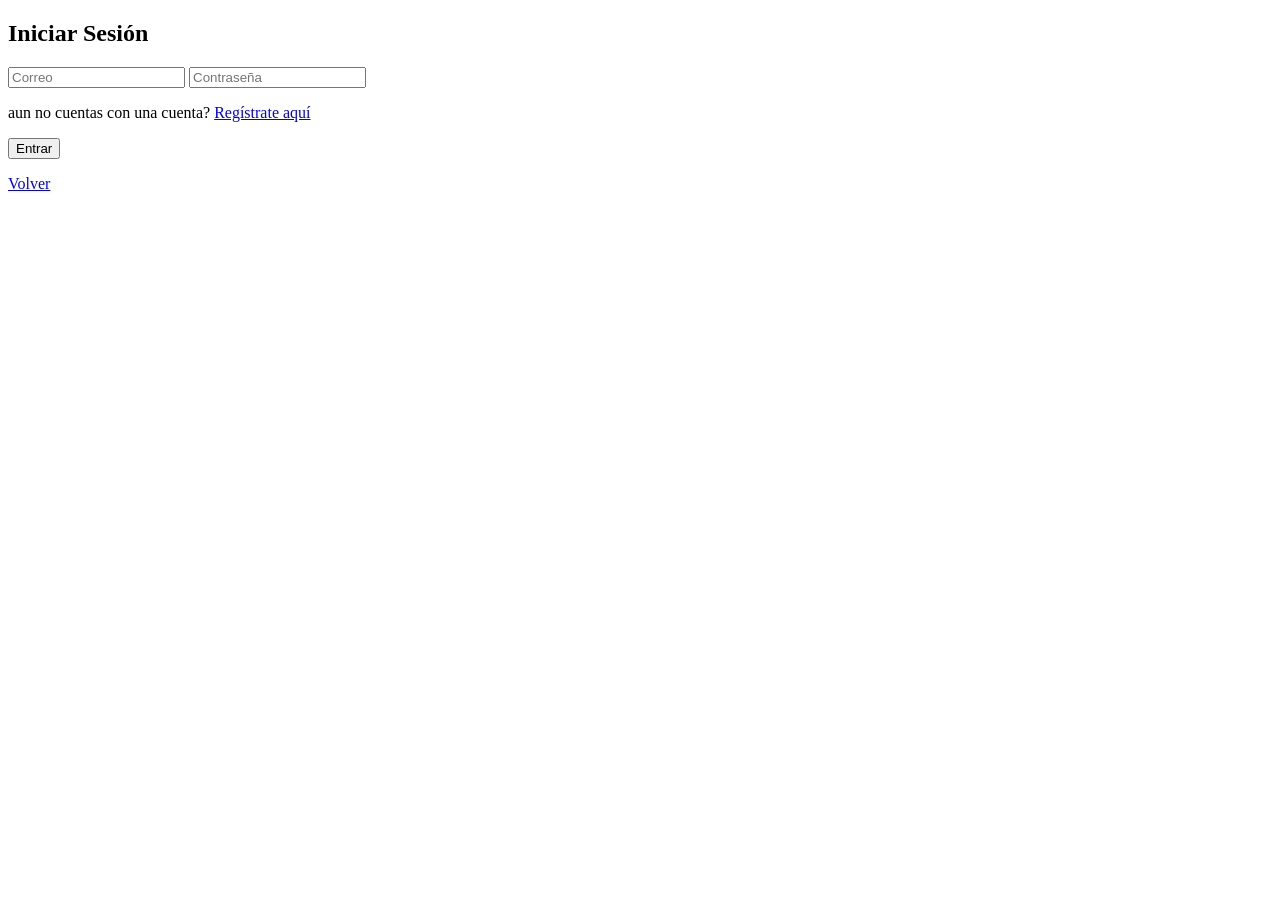
==== administrador.html @ 9d904f2b "primer comiit" ====
<!DOCTYPE html>
<html lang="es">

<head>
    <meta charset="UTF-8">
    <title>Panel Administrador</title>
    <link rel="stylesheet" href="Estilos/Adminnistracion_styles.css">
</head>

<body>
    <div class="divPricipal">
        <header>
            <h2>⚙️ Panel de Administrador</h2>
            <a href="index.html">Inicio</a>
        </header>

        
        <div id="divListado">
                <h3>Lista de Actividades</h3>
        </div>


        <div class="divFormulario">
            <h3>Crear / Editar Actividad</h3>
            <input type="hidden" id="idActividad">

            <input type="text" id="nombre" placeholder="Nombre">
            <input type="text" id="descripcion" placeholder="Descripción">
            <input type="number" id="cupo" placeholder="Cupo">

            <select id="organizador"></select>

            <button onclick="guardarActividad()">Guardar</button>
        </div>


        
    </div>


    <script src="Scripts/db.js"></script>
    <script src="Scripts/admin.js"></script>

    <script>
        inicializarDB();

        // Validar acceso
        const usuario = JSON.parse(localStorage.getItem("usuarioActual"));

        if (!usuario || usuario.rol !== "administrador") {
            alert("Acceso no autorizado");
            window.location.href = "login.html";
        }

        // Cargar datos
        cargarOrganizadores();
        mostrarActividades();
    </script>

</body>

</html>
---- Estilos/Adminnistracion_styles.css ----
*{
    box-sizing: border-box;
    margin: 0;
    padding: 0;
    font-family:'roboto', sans-serif;
}
body{
    background-color: #f0f0f0;

    height: 100vh;
    justify-content: center;
    align-items:baseline;
}
 header{
    grid-column: 1 / 3;
    background-color: #27462e;
    color: white;
    padding: 20px;
    display: grid;
    justify-content: space-between;
    align-items: center;
 }
.divPricipal{
    width: 100%;
    height: 100%;
    max-width: 1200px;
    background: white;
    border-radius: 8px;
    box-shadow: 0 4px 8px rgba(0, 0, 0, 0.1);
    overflow: hidden;
    display: grid;
    grid-template-columns: 250px 1fr;
    grid-template-rows: auto 1fr;
}
.divFormulario{
    grid-column: 2 / 3; /* centro */
    grid-row: 2;
    background-color: #9f9f9f;
    padding: 20px;
    max-width: 600px;



}

#divListado{
    grid-column: 1 / 2;
    grid-row: 2;
  width: 250px;
  background-color: #27462e;
  color: white;
  padding: 20px;
  display: flex;
  flex-direction: column;

}
#divListado h3{
    margin-bottom: 20px;
    font-size: 24px;
    color: white;
    text-align: center;
}
#divListado a{
    color: white;
    text-decoration: none;
    margin-bottom: 0px;
    padding: 10px;
    border-radius: 5px;
    transition: background 0.3s;

}
#divListado a:hover{
    background-color: #3e8e41;
}
.actividad{
    background-color: #27462e;
    padding: 0px;
    margin-bottom: 10px;
    border-radius: 5px;
    display: flex;
}
.actividad button{
    margin-left: auto;
    padding: 5px 10px;
    border: none;
    background-color: #4CAF50;
    color: white;
    border-radius: 5px;
    cursor: pointer;
}
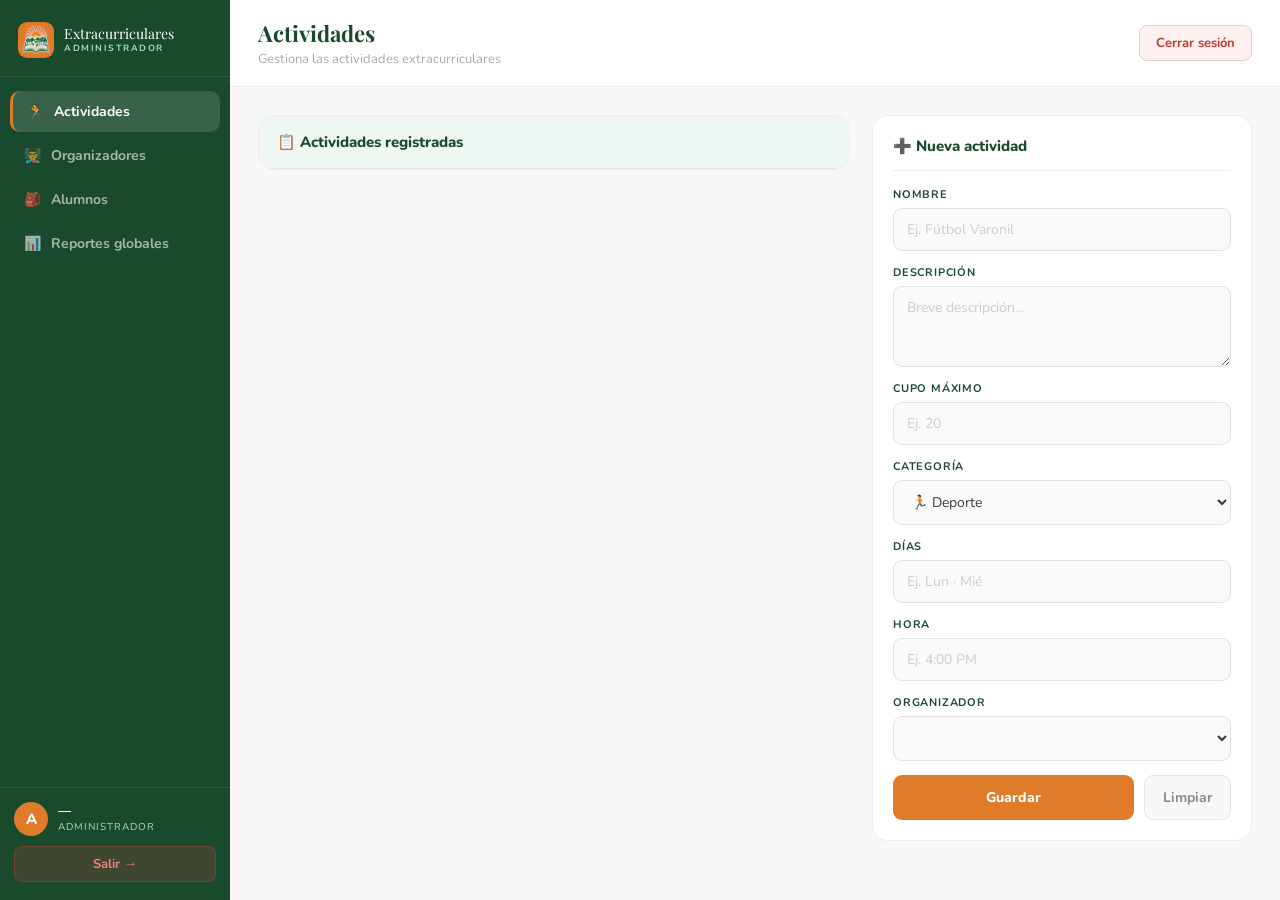
==== commit 2f87d7d3: "cambios al panel administrador" ====
--- a/administrador.html
+++ b/administrador.html
@@ -1,62 +1,220 @@
 <!DOCTYPE html>
 <html lang="es">
-
 <head>
     <meta charset="UTF-8">
-    <title>Panel Administrador</title>
+    <meta name="viewport" content="width=device-width, initial-scale=1.0">
+    <title>Panel Administrador · Sistema Escolar</title>
     <link rel="stylesheet" href="Estilos/Adminnistracion_styles.css">
 </head>
-
 <body>
-    <div class="divPricipal">
-        <header>
-            <h2>⚙️ Panel de Administrador</h2>
-            <a href="index.html">Inicio</a>
+
+<div class="admin-layout">
+
+    <!-- ═══ SIDEBAR ═══ -->
+    <aside class="sidebar">
+        <div class="sidebar-logo">
+            <div class="logo-icon"><img src="img/logo Bordeado.png" alt=""></div>
+            <div>
+                <span class="logo-text">Extracurriculares</span>
+                <span class="logo-sub">Administrador</span>
+            </div>
+        </div>
+
+        <nav class="sidebar-nav">
+            <button class="snav-btn active" data-seccion="actividades">
+                <span>🏃</span> Actividades
+            </button>
+            <button class="snav-btn" data-seccion="organizadores">
+                <span>👨‍🏫</span> Organizadores
+            </button>
+            <button class="snav-btn" data-seccion="alumnos">
+                <span>🎒</span> Alumnos
+            </button>
+            <button class="snav-btn" data-seccion="reportes">
+                <span>📊</span> Reportes globales
+            </button>
+        </nav>
+
+        <div class="sidebar-footer">
+            <div class="sidebar-user">
+                <div class="su-avatar" id="sb-avatar">A</div>
+                <div>
+                    <span class="su-nombre" id="sb-nombre">—</span>
+                    <span class="su-rol">Administrador</span>
+                </div>
+            </div>
+            <button class="btn-logout-sb" onclick="cerrarSesion()">Salir →</button>
+        </div>
+    </aside>
+
+    <!-- ═══ MAIN ═══ -->
+    <main class="admin-main">
+
+        <header class="admin-header">
+            <div>
+                <h1 class="admin-titulo"    id="titulo-seccion">Actividades</h1>
+                <p  class="admin-subtitulo" id="sub-seccion">Gestiona las actividades extracurriculares</p>
+            </div>
+            <button class="btn-logout-header" onclick="cerrarSesion()">Cerrar sesión</button>
         </header>
 
-        
-        <div id="divListado">
-                <h3>Lista de Actividades</h3>
-        </div>
-
-
-        <div class="divFormulario">
-            <h3>Crear / Editar Actividad</h3>
-            <input type="hidden" id="idActividad">
-
-            <input type="text" id="nombre" placeholder="Nombre">
-            <input type="text" id="descripcion" placeholder="Descripción">
-            <input type="number" id="cupo" placeholder="Cupo">
-
-            <select id="organizador"></select>
-
-            <button onclick="guardarActividad()">Guardar</button>
-        </div>
-
-
-        
-    </div>
-
-
-    <script src="Scripts/db.js"></script>
-    <script src="Scripts/admin.js"></script>
-
-    <script>
-        inicializarDB();
-
-        // Validar acceso
-        const usuario = JSON.parse(localStorage.getItem("usuarioActual"));
-
-        if (!usuario || usuario.rol !== "administrador") {
-            alert("Acceso no autorizado");
-            window.location.href = "login.html";
-        }
-
-        // Cargar datos
-        cargarOrganizadores();
-        mostrarActividades();
-    </script>
+        <!-- ══ ACTIVIDADES ══ -->
+        <section class="seccion active" id="sec-actividades">
+            <div class="panel-split">
+
+                <div class="panel-lista">
+                    <h3 class="panel-h3">📋 Actividades registradas</h3>
+                    <div id="divListado"></div>
+                </div>
+
+                <div class="panel-form">
+                    <h3 class="panel-h3" id="form-act-titulo">➕ Nueva actividad</h3>
+                    <input type="hidden" id="idActividad">
+
+                    <div class="form-group">
+                        <label>Nombre</label>
+                        <input type="text" id="nombre" placeholder="Ej. Fútbol Varonil">
+                    </div>
+                    <div class="form-group">
+                        <label>Descripción</label>
+                        <textarea id="descripcion" placeholder="Breve descripción..." rows="3"></textarea>
+                    </div>
+                    <div class="form-group">
+                        <label>Cupo máximo</label>
+                        <input type="number" id="cupo" placeholder="Ej. 20" min="1">
+                    </div>
+                    <div class="form-group">
+                        <label>Categoría</label>
+                        <select id="categoria">
+                            <option value="deporte">🏃 Deporte</option>
+                            <option value="arte">🎨 Arte</option>
+                            <option value="ciencia">🔬 Ciencia</option>
+                            <option value="cultura">🎭 Cultura</option>
+                            <option value="musica">🎸 Música</option>
+                        </select>
+                    </div>
+                    <div class="form-group">
+                        <label>Días</label>
+                        <input type="text" id="dias" placeholder="Ej. Lun · Mié">
+                    </div>
+                    <div class="form-group">
+                        <label>Hora</label>
+                        <input type="text" id="hora" placeholder="Ej. 4:00 PM">
+                    </div>
+                    <div class="form-group">
+                        <label>Organizador</label>
+                        <select id="organizador"></select>
+                    </div>
+
+                    <div class="form-actions">
+                        <button class="btn-guardar" onclick="guardarActividad()">Guardar</button>
+                        <button class="btn-limpiar" onclick="limpiarFormulario()">Limpiar</button>
+                    </div>
+                </div>
+            </div>
+        </section>
+
+        <!-- ══ ORGANIZADORES ══ -->
+        <section class="seccion" id="sec-organizadores">
+            <div class="panel-split">
+
+                <div class="panel-lista">
+                    <h3 class="panel-h3">📋 Organizadores registrados</h3>
+                    <div id="divListadoOrg"></div>
+                </div>
+
+                <div class="panel-form">
+                    <h3 class="panel-h3" id="form-org-titulo">➕ Nuevo organizador</h3>
+                    <input type="hidden" id="idOrganizador">
+
+                    <div class="form-group">
+                        <label>Nombre completo</label>
+                        <input type="text" id="org-nombre" placeholder="Nombre del organizador">
+                    </div>
+                    <div class="form-group">
+                        <label>Correo</label>
+                        <input type="email" id="org-correo" placeholder="correo@escuela.com">
+                    </div>
+                    <div class="form-group">
+                        <label>Matrícula</label>
+                        <input type="text" id="org-matricula" placeholder="Ej. ORG-001">
+                    </div>
+                    <div class="form-group">
+                        <label>Contraseña</label>
+                        <input type="password" id="org-password" placeholder="••••••••">
+                    </div>
+
+                    <div class="form-actions">
+                        <button class="btn-guardar" onclick="guardarOrganizador()">Guardar</button>
+                        <button class="btn-limpiar" onclick="limpiarFormularioOrganizador()">Limpiar</button>
+                    </div>
+                </div>
+            </div>
+        </section>
+
+        <!-- ══ ALUMNOS ══ -->
+        <section class="seccion" id="sec-alumnos">
+            <div class="panel-split">
+
+                <div class="panel-lista">
+                    <h3 class="panel-h3">📋 Alumnos registrados</h3>
+                    <div id="divListadoAlm"></div>
+                </div>
+
+                <div class="panel-form">
+                    <h3 class="panel-h3" id="form-alm-titulo">➕ Nuevo alumno</h3>
+                    <input type="hidden" id="idAlumno">
+
+                    <div class="form-group">
+                        <label>Nombre completo</label>
+                        <input type="text" id="alm-nombre" placeholder="Nombre del alumno">
+                    </div>
+                    <div class="form-group">
+                        <label>Correo</label>
+                        <input type="email" id="alm-correo" placeholder="correo@escuela.com">
+                    </div>
+                    <div class="form-group">
+                        <label>Matrícula</label>
+                        <input type="text" id="alm-matricula" placeholder="Ej. 2024001">
+                    </div>
+                    <div class="form-group">
+                        <label>Contraseña</label>
+                        <input type="password" id="alm-password" placeholder="••••••••">
+                    </div>
+
+                    <div class="form-actions">
+                        <button class="btn-guardar" onclick="guardarAlumno()">Guardar</button>
+                        <button class="btn-limpiar" onclick="limpiarFormularioAlumno()">Limpiar</button>
+                    </div>
+                </div>
+            </div>
+        </section>
+
+        <!-- ══ REPORTES GLOBALES ══ -->
+        <section class="seccion" id="sec-reportes">
+
+            <!-- Tarjetas globales -->
+            <div class="reporte-resumen" id="stats-globales"></div>
+
+            <!-- Filtro por actividad -->
+            <div class="reportes-filtro">
+                <div class="form-group">
+                    <label>Ver detalle de actividad</label>
+                    <select id="reporte-actividad" onchange="generarReporte()"></select>
+                </div>
+            </div>
+
+            <div id="reporte-container">
+                <p class="lista-hint">Selecciona una actividad para ver su detalle.</p>
+            </div>
+
+        </section>
+
+    </main>
+</div>
+
+<script src="Scripts/db.js"></script>
+<script src="Scripts/admin.js"></script>
 
 </body>
-
-</html>
+</html>
--- a/Estilos/Adminnistracion_styles.css
+++ b/Estilos/Adminnistracion_styles.css
@@ -1,95 +1,727 @@
-*{
-    box-sizing: border-box;
-    margin: 0;
-    padding: 0;
-    font-family:'roboto', sans-serif;
-}
-body{
-    background-color: #f0f0f0;
-
+/* =============================================
+   admin_style.css — Panel Administrador
+   ============================================= */
+
+@import url('https://fonts.googleapis.com/css2?family=Nunito:wght@400;600;700;800&family=Playfair+Display:wght@700&display=swap');
+
+:root {
+    --verde-oscuro:  #1a4a2e;
+    --verde-medio:   #2d7a4f;
+    --verde-claro:   #4caf7d;
+    --verde-menta:   #a8dfc0;
+    --verde-fondo:   #eef7f2;
+    --naranja-fuerte:#e07b2a;
+    --naranja-medio: #f0a050;
+    --naranja-claro: #fde9d0;
+    --blanco:        #ffffff;
+    --gris-texto:    #3a3a3a;
+    --gris-suave:    #f8f8f6;
+    --gris-borde:    rgba(0,0,0,0.07);
+    --sidebar-w:     230px;
+}
+
+*, *::before, *::after { box-sizing: border-box; margin: 0; padding: 0; }
+html, body { height: 100%; }
+
+body {
+    font-family: 'Nunito', sans-serif;
+    background: var(--gris-suave);
+    color: var(--gris-texto);
+}
+
+/* ═══════════════════════════════════════════
+   LAYOUT GENERAL
+═══════════════════════════════════════════ */
+.admin-layout {
+    display: flex;
+    min-height: 100vh;
+}
+
+/* ═══════════════════════════════════════════
+   SIDEBAR
+═══════════════════════════════════════════ */
+.sidebar {
+    width: var(--sidebar-w);
+    background: var(--verde-oscuro);
+    display: flex;
+    flex-direction: column;
+    flex-shrink: 0;
+    position: sticky;
+    top: 0;
     height: 100vh;
-    justify-content: center;
-    align-items:baseline;
-}
- header{
-    grid-column: 1 / 3;
-    background-color: #27462e;
-    color: white;
+    overflow-y: auto;
+}
+
+/* Logo */
+.sidebar-logo {
+    display: flex;
+    align-items: center;
+    gap: 10px;
+    padding: 22px 18px 18px;
+    border-bottom: 1px solid rgba(255,255,255,0.08);
+}
+
+
+
+.logo-icon {
+    width: 36px; height: 36px;
+    background: var(--naranja-fuerte);
+    border-radius: 9px;
+    display: flex; align-items: center; justify-content: center;
+    font-size: 17px; flex-shrink: 0;
+}
+.logo-icon img{
+    width: 80%;
+    height: 80%;
+}
+
+.logo-text {
+    font-family: 'Playfair Display', serif;
+    font-size: 14px; color: #fff;
+    display: block; line-height: 1.2;
+}
+
+.logo-sub {
+    font-size: 9px; color: var(--verde-menta);
+    letter-spacing: 1.5px; text-transform: uppercase;
+    font-weight: 700; display: block;
+}
+
+/* Nav botones */
+.sidebar-nav {
+    display: flex;
+    flex-direction: column;
+    padding: 14px 10px;
+    gap: 3px;
+    flex: 1;
+}
+
+.snav-btn {
+    display: flex;
+    align-items: center;
+    gap: 10px;
+    background: transparent;
+    border: none;
+    color: rgba(255,255,255,0.6);
+    font-family: 'Nunito', sans-serif;
+    font-size: 14px; font-weight: 700;
+    padding: 11px 14px;
+    border-radius: 10px;
+    cursor: pointer;
+    text-align: left;
+    transition: background 0.15s, color 0.15s;
+}
+
+.snav-btn:hover {
+    background: rgba(255,255,255,0.08);
+    color: rgba(255,255,255,0.9);
+}
+
+.snav-btn.active {
+    background: rgba(255,255,255,0.13);
+    color: #fff;
+    border-left: 3px solid var(--naranja-fuerte);
+}
+
+/* Footer del sidebar */
+.sidebar-footer {
+    padding: 14px 14px 18px;
+    border-top: 1px solid rgba(255,255,255,0.08);
+    display: flex;
+    flex-direction: column;
+    gap: 10px;
+}
+
+.sidebar-user {
+    display: flex;
+    align-items: center;
+    gap: 10px;
+}
+
+.su-avatar {
+    width: 34px; height: 34px; flex-shrink: 0;
+    background: var(--naranja-fuerte);
+    border-radius: 50%;
+    display: flex; align-items: center; justify-content: center;
+    font-size: 15px; font-weight: 800; color: #fff;
+}
+
+.su-nombre {
+    display: block;
+    font-size: 13px; font-weight: 700; color: #fff;
+    line-height: 1.2;
+}
+
+.su-rol {
+    display: block;
+    font-size: 10px; color: var(--verde-menta);
+    text-transform: uppercase; letter-spacing: 1px;
+}
+
+.btn-logout-sb {
+    background: rgba(220,60,60,0.2);
+    border: 1px solid rgba(220,60,60,0.3);
+    color: #f08080;
+    font-family: 'Nunito', sans-serif;
+    font-size: 13px; font-weight: 700;
+    padding: 8px; border-radius: 8px;
+    cursor: pointer; width: 100%;
+    transition: background 0.2s;
+}
+
+.btn-logout-sb:hover { background: rgba(192,57,43,0.6); color: #fff; }
+
+/* ═══════════════════════════════════════════
+   MAIN
+═══════════════════════════════════════════ */
+.admin-main {
+    flex: 1;
+    display: flex;
+    flex-direction: column;
+    min-width: 0;
+    overflow-y: auto;
+}
+
+/* Header */
+.admin-header {
+    background: var(--blanco);
+    border-bottom: 1px solid var(--gris-borde);
+    padding: 18px 28px;
+    display: flex;
+    align-items: center;
+    justify-content: space-between;
+    position: sticky;
+    top: 0;
+    z-index: 50;
+}
+
+.admin-titulo {
+    font-family: 'Playfair Display', serif;
+    font-size: 22px; color: var(--verde-oscuro);
+}
+
+.admin-subtitulo {
+    font-size: 13px; color: #aaa; margin-top: 2px;
+}
+
+.btn-logout-header {
+    background: #fff0f0;
+    color: #c0392b;
+    border: 1.5px solid #f5c6c6;
+    font-family: 'Nunito', sans-serif;
+    font-size: 13px; font-weight: 700;
+    padding: 8px 16px; border-radius: 8px;
+    cursor: pointer; transition: all 0.2s;
+}
+
+.btn-logout-header:hover { background: #c0392b; color: #fff; }
+
+/* Secciones */
+.seccion { display: none; padding: 28px; }
+.seccion.active { display: block; }
+
+/* ═══════════════════════════════════════════
+   PANEL SPLIT (lista + formulario)
+═══════════════════════════════════════════ */
+.panel-split {
+    display: grid;
+    grid-template-columns: 1fr 380px;
+    gap: 22px;
+    align-items: flex-start;
+}
+
+/* Panel lista */
+.panel-lista {
+    background: var(--blanco);
+    border-radius: 16px;
+    border: 1px solid var(--gris-borde);
+    overflow: hidden;
+}
+
+.panel-h3 {
+    font-size: 15px; font-weight: 800;
+    color: var(--verde-oscuro);
+    padding: 16px 18px;
+    border-bottom: 1px solid var(--gris-borde);
+    background: var(--verde-fondo);
+}
+
+/* Filas de la lista */
+.item-fila {
+    display: flex;
+    align-items: center;
+    padding: 13px 18px;
+    border-bottom: 1px solid var(--gris-borde);
+    gap: 12px;
+    transition: background 0.15s;
+}
+
+.item-fila:last-child { border-bottom: none; }
+.item-fila:hover { background: var(--gris-suave); }
+
+.item-emoji {
+    width: 38px; height: 38px; flex-shrink: 0;
+    border-radius: 10px;
+    display: flex; align-items: center; justify-content: center;
+    font-size: 18px;
+}
+
+.item-emoji.deporte { background: var(--verde-fondo); }
+.item-emoji.arte    { background: var(--naranja-claro); }
+.item-emoji.cultura { background: #e0f4f4; }
+.item-emoji.ciencia { background: #f0edf8; }
+.item-emoji.musica  { background: #fff3e0; }
+.item-emoji.user    { background: var(--verde-fondo); }
+
+.item-info { flex: 1; min-width: 0; }
+
+.item-nombre {
+    font-size: 14px; font-weight: 800;
+    color: var(--gris-texto);
+    white-space: nowrap; overflow: hidden; text-overflow: ellipsis;
+}
+
+.item-meta {
+    font-size: 11px; color: #aaa; margin-top: 2px;
+}
+
+.item-tag {
+    font-size: 10px; font-weight: 700;
+    text-transform: uppercase; letter-spacing: 0.8px;
+    color: var(--verde-medio);
+    background: var(--verde-fondo);
+    padding: 2px 8px; border-radius: 20px;
+}
+
+.item-acciones {
+    display: flex; gap: 6px; flex-shrink: 0;
+}
+
+.btn-editar-item, .btn-eliminar-item {
+    font-family: 'Nunito', sans-serif;
+    font-size: 12px; font-weight: 700;
+    padding: 6px 12px; border-radius: 7px;
+    cursor: pointer; transition: all 0.2s;
+    border: 1.5px solid;
+}
+
+.btn-editar-item {
+    background: var(--verde-fondo);
+    color: var(--verde-oscuro);
+    border-color: var(--verde-menta);
+}
+.btn-editar-item:hover { background: var(--verde-claro); color: #fff; border-color: var(--verde-claro); }
+
+.btn-eliminar-item {
+    background: #fff0f0;
+    color: #c0392b;
+    border-color: #f5c6c6;
+}
+.btn-eliminar-item:hover { background: #c0392b; color: #fff; }
+
+.lista-vacia {
+    padding: 40px 20px;
+    text-align: center; color: #bbb; font-size: 14px;
+}
+
+/* Panel formulario */
+.panel-form {
+    background: var(--blanco);
+    border-radius: 16px;
+    border: 1px solid var(--gris-borde);
     padding: 20px;
+    position: sticky;
+    top: 80px;
+}
+
+.panel-form .panel-h3 {
+    padding: 0 0 14px 0;
+    border-bottom: 1px solid var(--gris-borde);
+    background: transparent;
+    margin-bottom: 16px;
+}
+
+/* ═══════════════════════════════════════════
+   FORMULARIOS
+═══════════════════════════════════════════ */
+.form-group {
+    display: flex;
+    flex-direction: column;
+    margin-bottom: 14px;
+}
+
+.form-group label {
+    font-size: 11px; font-weight: 700;
+    color: var(--verde-oscuro);
+    text-transform: uppercase; letter-spacing: 0.8px;
+    margin-bottom: 6px;
+}
+
+.form-group input,
+.form-group select,
+.form-group textarea {
+    padding: 11px 13px;
+    border: 1.5px solid rgba(0,0,0,0.1);
+    border-radius: 9px;
+    font-family: 'Nunito', sans-serif;
+    font-size: 14px; color: var(--gris-texto);
+    background: #fafafa; outline: none;
+    transition: border-color 0.2s, background 0.2s;
+    resize: vertical;
+}
+
+.form-group input:focus,
+.form-group select:focus,
+.form-group textarea:focus {
+    border-color: var(--verde-medio);
+    background: var(--blanco);
+}
+
+.form-group input::placeholder,
+.form-group textarea::placeholder { color: #ccc; }
+
+.form-actions {
+    display: flex; gap: 10px; margin-top: 6px;
+}
+
+.btn-guardar {
+    flex: 1;
+    background: var(--naranja-fuerte);
+    color: #fff;
+    font-family: 'Nunito', sans-serif;
+    font-weight: 800; font-size: 14px;
+    padding: 12px; border-radius: 9px;
+    border: none; cursor: pointer;
+    transition: background 0.2s, transform 0.15s;
+}
+.btn-guardar:hover { background: #c96b1e; transform: translateY(-1px); }
+
+.btn-limpiar {
+    background: var(--gris-suave);
+    color: #888;
+    border: 1.5px solid rgba(0,0,0,0.08);
+    font-family: 'Nunito', sans-serif;
+    font-weight: 700; font-size: 14px;
+    padding: 12px 18px; border-radius: 9px;
+    cursor: pointer; transition: background 0.2s;
+}
+.btn-limpiar:hover { background: #e8e8e8; }
+
+/* ═══════════════════════════════════════════
+   TOMAR LISTA
+═══════════════════════════════════════════ */
+.lista-controles {
+    display: flex;
+    gap: 18px;
+    background: var(--blanco);
+    border-radius: 14px;
+    border: 1px solid var(--gris-borde);
+    padding: 18px 20px;
+    margin-bottom: 22px;
+    flex-wrap: wrap;
+}
+
+.lista-controles .form-group {
+    flex: 1; min-width: 180px; margin-bottom: 0;
+}
+
+.lista-hint {
+    text-align: center; color: #bbb;
+    padding: 50px 20px; font-size: 14px;
+}
+
+/* Tabla de lista */
+.lista-tabla-wrap {
+    background: var(--blanco);
+    border-radius: 16px;
+    border: 1px solid var(--gris-borde);
+    overflow: hidden;
+}
+
+.lista-tabla-header {
+    background: var(--verde-fondo);
+    padding: 14px 20px;
+    display: flex;
+    justify-content: space-between;
+    align-items: center;
+    border-bottom: 1px solid var(--gris-borde);
+}
+
+.lista-tabla-titulo {
+    font-size: 15px; font-weight: 800; color: var(--verde-oscuro);
+}
+
+.btn-guardar-lista {
+    background: var(--verde-medio);
+    color: #fff;
+    font-family: 'Nunito', sans-serif;
+    font-weight: 700; font-size: 13px;
+    padding: 9px 20px; border-radius: 8px;
+    border: none; cursor: pointer;
+    transition: background 0.2s;
+}
+.btn-guardar-lista:hover { background: var(--verde-oscuro); }
+
+.alumno-fila {
+    display: flex;
+    align-items: center;
+    padding: 12px 20px;
+    border-bottom: 1px solid var(--gris-borde);
+    gap: 14px;
+    transition: background 0.15s;
+}
+.alumno-fila:last-child { border-bottom: none; }
+.alumno-fila:hover { background: var(--gris-suave); }
+
+.alumno-avatar {
+    width: 34px; height: 34px; flex-shrink: 0;
+    background: var(--verde-medio);
+    border-radius: 50%;
+    display: flex; align-items: center; justify-content: center;
+    font-size: 14px; font-weight: 800; color: #fff;
+}
+
+.alumno-nombre { flex: 1; font-size: 14px; font-weight: 700; }
+.alumno-mat    { font-size: 12px; color: #aaa; }
+
+.check-asistencia {
+    display: flex;
+    align-items: center;
+    gap: 8px;
+    font-size: 13px; font-weight: 700;
+    cursor: pointer;
+}
+
+.check-asistencia input[type="checkbox"] {
+    width: 18px; height: 18px;
+    accent-color: var(--verde-claro);
+    cursor: pointer;
+}
+
+/* ═══════════════════════════════════════════
+   REPORTES
+═══════════════════════════════════════════ */
+.reportes-filtro {
+    background: var(--blanco);
+    border-radius: 14px;
+    border: 1px solid var(--gris-borde);
+    padding: 18px 20px;
+    margin-bottom: 22px;
+    max-width: 380px;
+}
+
+.reportes-filtro .form-group { margin-bottom: 0; }
+
+/* Tarjetas de resumen */
+.reporte-resumen {
     display: grid;
+    grid-template-columns: repeat(auto-fit, minmax(160px, 1fr));
+    gap: 16px;
+    margin-bottom: 22px;
+}
+
+.reporte-stat {
+    background: var(--blanco);
+    border-radius: 14px;
+    border: 1px solid var(--gris-borde);
+    padding: 18px 16px;
+    text-align: center;
+}
+
+.reporte-stat-num {
+    display: block;
+    font-size: 30px; font-weight: 800;
+    color: var(--verde-medio); line-height: 1;
+}
+
+.reporte-stat-label {
+    display: block;
+    font-size: 12px; color: #aaa;
+    text-transform: uppercase; letter-spacing: 0.8px;
+    font-weight: 700; margin-top: 6px;
+}
+
+/* Tabla de asistencia por alumno */
+.reporte-tabla-wrap {
+    background: var(--blanco);
+    border-radius: 16px;
+    border: 1px solid var(--gris-borde);
+    overflow: hidden;
+    margin-bottom: 20px;
+}
+
+.reporte-tabla-header {
+    background: var(--verde-fondo);
+    padding: 14px 20px;
+    font-size: 15px; font-weight: 800;
+    color: var(--verde-oscuro);
+    border-bottom: 1px solid var(--gris-borde);
+    display: flex;
     justify-content: space-between;
     align-items: center;
- }
-.divPricipal{
-    width: 100%;
-    height: 100%;
-    max-width: 1200px;
-    background: white;
-    border-radius: 8px;
-    box-shadow: 0 4px 8px rgba(0, 0, 0, 0.1);
+}
+
+.btn-exportar {
+    background: var(--naranja-fuerte);
+    color: #fff;
+    font-family: 'Nunito', sans-serif;
+    font-weight: 700; font-size: 12px;
+    padding: 7px 16px; border-radius: 8px;
+    border: none; cursor: pointer;
+    transition: background 0.2s;
+}
+.btn-exportar:hover { background: #c96b1e; }
+
+.reporte-fila {
+    display: flex;
+    align-items: center;
+    padding: 12px 20px;
+    border-bottom: 1px solid var(--gris-borde);
+    gap: 12px;
+}
+.reporte-fila:last-child { border-bottom: none; }
+.reporte-fila:hover { background: var(--gris-suave); }
+
+.rf-avatar {
+    width: 32px; height: 32px; flex-shrink: 0;
+    background: var(--verde-medio);
+    border-radius: 50%;
+    display: flex; align-items: center; justify-content: center;
+    font-size: 13px; font-weight: 800; color: #fff;
+}
+
+.rf-nombre { flex: 1; font-size: 14px; font-weight: 700; }
+
+.rf-pct {
+    font-size: 13px; font-weight: 800;
+    min-width: 42px; text-align: right;
+}
+
+.rf-bar-wrap {
+    width: 100px; height: 6px;
+    background: #f0f0f0; border-radius: 10px;
     overflow: hidden;
+}
+
+.rf-bar {
+    height: 100%; border-radius: 10px;
+    transition: width 0.4s;
+}
+
+.badge-presente { background: #e6f7ee; color: #2d7a4f; font-size: 11px; font-weight: 700; padding: 2px 9px; border-radius: 20px; }
+.badge-ausente  { background: #fff0f0; color: #c0392b; font-size: 11px; font-weight: 700; padding: 2px 9px; border-radius: 20px; }
+
+/* ═══════════════════════════════════════════
+   TOAST
+═══════════════════════════════════════════ */
+#toast-notif {
+    position: fixed; bottom: 28px; right: 28px;
+    font-family: 'Nunito', sans-serif;
+    font-weight: 700; font-size: 14px;
+    padding: 13px 22px; border-radius: 12px;
+    box-shadow: 0 4px 18px rgba(0,0,0,0.18);
+    z-index: 9999; color: #fff;
+    transition: all 0.3s ease;
+}
+
+/* ═══════════════════════════════════════════
+   RESPONSIVE
+═══════════════════════════════════════════ */
+@media (max-width: 900px) {
+    .panel-split { grid-template-columns: 1fr; }
+    .panel-form  { position: static; }
+}
+
+@media (max-width: 640px) {
+    .sidebar { display: none; }
+    .seccion { padding: 16px; }
+    .admin-header { padding: 14px 16px; }
+}
+/*-------CARTAS----- */
+.mis-act-grid {
     display: grid;
-    grid-template-columns: 250px 1fr;
-    grid-template-rows: auto 1fr;
-}
-.divFormulario{
-    grid-column: 2 / 3; /* centro */
-    grid-row: 2;
-    background-color: #9f9f9f;
-    padding: 20px;
-    max-width: 600px;
-
-
-
-}
-
-#divListado{
-    grid-column: 1 / 2;
-    grid-row: 2;
-  width: 250px;
-  background-color: #27462e;
-  color: white;
-  padding: 20px;
-  display: flex;
-  flex-direction: column;
-
-}
-#divListado h3{
-    margin-bottom: 20px;
-    font-size: 24px;
-    color: white;
+    grid-template-columns: repeat(auto-fill, minmax(240px, 1fr));
+    gap: 18px;
+}
+
+.mis-act-card {
+    background: var(--blanco);
+    border-radius: 16px;
+    border: 1px solid var(--gris-borde);
+    overflow: hidden;
+    transition: transform .2s;
+}
+.mis-act-card:hover { transform: translateY(-3px); }
+
+.mac-banner {
+    height: 80px;
+    display: flex; align-items: center; justify-content: center;
+    font-size: 32px; position: relative;
+}
+.mac-banner.deporte { background: var(--verde-fondo); }
+.mac-banner.arte    { background: var(--naranja-claro); }
+.mac-banner.cultura { background: #e0f4f4; }
+.mac-banner.ciencia { background: #f0edf8; }
+.mac-banner.musica  { background: #fff3e0; }
+.mac-banner.default { background: var(--verde-fondo); }
+
+.cupos-badge {
+    position: absolute; top: 9px; right: 9px;
+    background: var(--naranja-fuerte); color: #fff;
+    font-size: 10px; font-weight: 700;
+    padding: 2px 8px; border-radius: 20px;
+}
+.cupos-badge.lleno { background: #aaa; }
+
+.mac-body { padding: 14px 16px 16px; }
+
+.mac-tag {
+    display: block; font-size: 10px; font-weight: 700;
+    text-transform: uppercase; letter-spacing: 1px;
+    color: var(--verde-medio); margin-bottom: 4px;
+}
+
+.mac-nombre {
+    font-size: 15px; font-weight: 800; color: var(--gris-texto);
+    margin-bottom: 7px;
+}
+
+.mac-meta {
+    display: flex; gap: 8px; font-size: 12px; color: #aaa;
+    margin-bottom: 8px; flex-wrap: wrap;
+}
+
+.mac-stats {
+    display: flex; gap: 12px; font-size: 12px; color: #888;
+    font-weight: 600; margin-bottom: 10px;
+}
+
+.mac-bar-wrap {
+    height: 5px; background: #f0f0f0;
+    border-radius: 10px; overflow: hidden; margin-bottom: 12px;
+}
+.mac-bar { height: 100%; border-radius: 10px; transition: width .4s; }
+
+.mac-btns { display: flex; gap: 8px; }
+
+.mac-btn-lista, .mac-btn-reporte {
+    flex: 1;
+    font-family: 'Nunito', sans-serif;
+    font-size: 12px; font-weight: 700;
+    padding: 8px 6px; border-radius: 8px;
+    cursor: pointer; transition: all .2s;
+    border: 1.5px solid;
     text-align: center;
 }
-#divListado a{
-    color: white;
-    text-decoration: none;
-    margin-bottom: 0px;
-    padding: 10px;
-    border-radius: 5px;
-    transition: background 0.3s;
-
-}
-#divListado a:hover{
-    background-color: #3e8e41;
-}
-.actividad{
-    background-color: #27462e;
-    padding: 0px;
-    margin-bottom: 10px;
-    border-radius: 5px;
-    display: flex;
-}
-.actividad button{
-    margin-left: auto;
-    padding: 5px 10px;
-    border: none;
-    background-color: #4CAF50;
-    color: white;
-    border-radius: 5px;
-    cursor: pointer;
-}
-
-
-
-
-
+
+.mac-btn-lista {
+    background: var(--verde-fondo); color: var(--verde-oscuro);
+    border-color: var(--verde-menta);
+}
+.mac-btn-lista:hover { background: var(--verde-claro); color: #fff; border-color: var(--verde-claro); }
+
+.mac-btn-reporte {
+    background: var(--naranja-claro); color: #a05010;
+    border-color: #f0c080;
+}
+.mac-btn-reporte:hover { background: var(--naranja-fuerte); color: #fff; border-color: var(--naranja-fuerte); }
